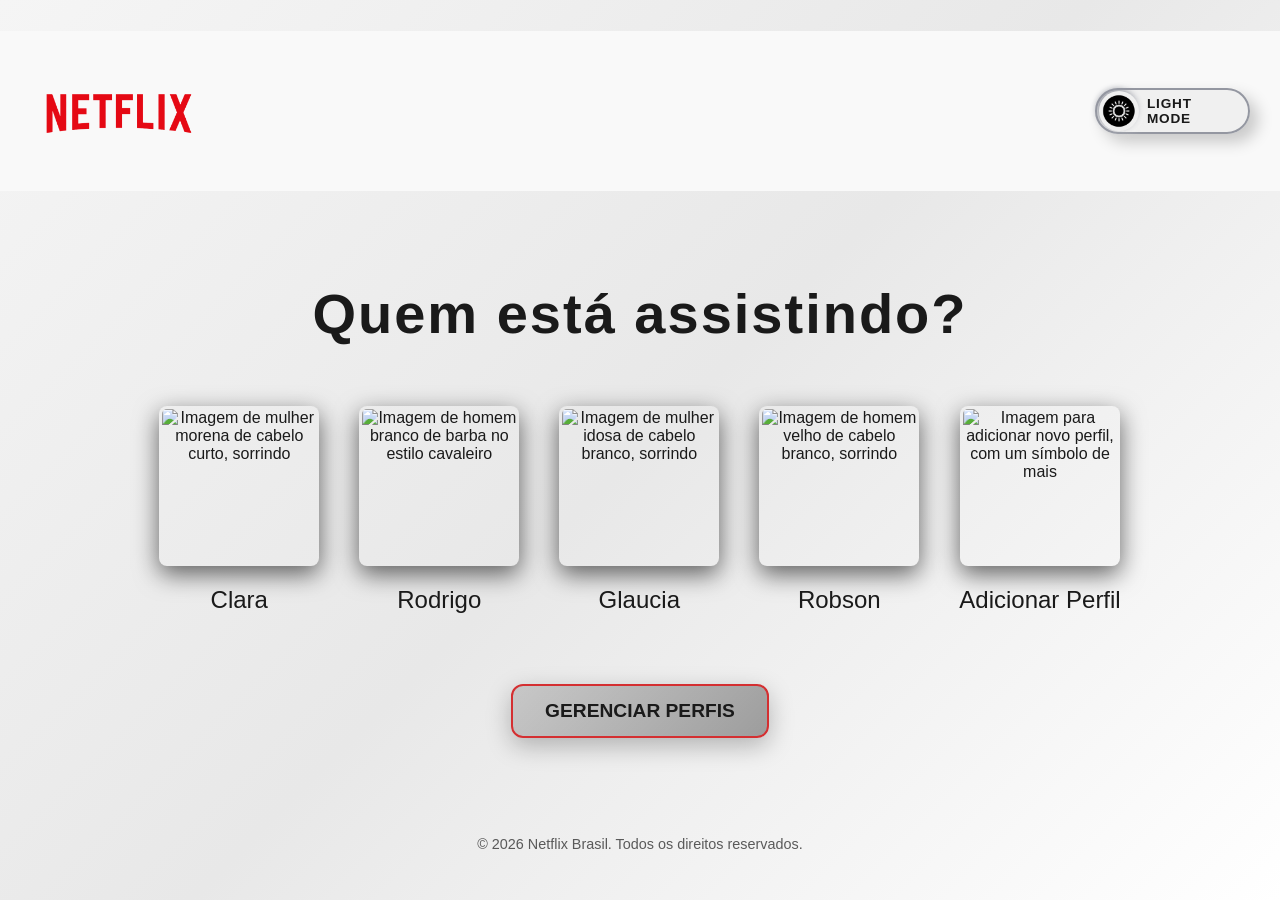
==== Projeto Netflix/index.html @ d23f868b "Add files via upload" ====
<!DOCTYPE html>
<html lang="pt-br">
<head>
    <meta charset="UTF-8">
    <meta name="viewport" content="width=device-width, initial-scale=1.0">
    <title>Netflix</title>
    <link rel="stylesheet" href="style.css"> 
</head>
<body>
    <div class="page-content"> 
            <div class="topbar-row">
                <img src="assets/netflix-logo.png" alt="Netflix" class="logo">
                <label class="theme-switch" for="theme-toggle">
                    <input type="checkbox" id="theme-toggle" aria-label="Alternar modo claro/escuro">
                    <span class="slider"></span>
                    <span class="mode-text">Light mode</span>
                </label>
            </div>
        </header>

        <main>
            <h1>Quem está assistindo?</h1>
            <section class="profiles" aria-label="Perfis de usuário">
                <ul>
                    <li>
                        <ul>
                            <li class="profile">
                                <a href="Catálogo/netflix-plataform-main/catalogo/catalogo.html">
                                    <figure>
                                        <img src="/assets/Perfil-1.jpg" alt="Imagem de mulher morena de cabelo curto, sorrindo">
                                        <figcaption>Clara</figcaption>
                                    </figure>
                                </a>
                            </li>
                            <li class="profile">
                                <a href="Catálogo/netflix-plataform-main/catalogo/catalogo.html">
                                    <figure>
                                        <img src="/assets/Perfil-2.jpg" alt="Imagem de homem branco de barba no estilo cavaleiro">
                                        <figcaption>Rodrigo</figcaption>
                                    </figure>
                                </a>
                            </li>
                            <li class="profile">
                                <a href="Catálogo/netflix-plataform-main/catalogo/catalogo.html">
                                    <figure>
                                        <img src="/assets/Perfil-3.jpg" alt="Imagem de mulher idosa de cabelo branco, sorrindo">
                                        <figcaption>Glaucia</figcaption>
                                    </figure>
                                </a>
                            </li>
                            <li class="profile">
                                <a href="Catálogo/netflix-plataform-main/catalogo/catalogo.html">
                                    <figure>
                                        <img src="/assets/Perfil-4.jpg" alt="Imagem de homem velho de cabelo branco, sorrindo">
                                        <figcaption>Robson</figcaption>
                                    </figure>
                                </a>
                            </li>
                            <li class="profile">
                                <figure>
                                    <img src="/assets/Perfil-5.jpg" alt="Imagem para adicionar novo perfil, com um símbolo de mais">
                                    <figcaption>Adicionar Perfil</figcaption>
                                </figure>
                            </li>
                        </ul>
                    </li>
                </ul>
            </section>

            <section class="manage-profiles-action" aria-label="Gerenciar Perfis">
                <button id="manage-profiles" class="profile-action-btn" aria-label="Gerenciar Perfis">
                    Gerenciar Perfis
                </button>
            </section>
        </main>

        <footer>
            <p>© 2026 Netflix Brasil. Todos os direitos reservados.</p>
        </footer>
    </div>

    <script src="index.js"></script>
</body>
</html>
---- Projeto Netflix/style.css ----
/* Reset global para remover margens e paddings padrão dos elementos */
* {
    /* Remove todas as margens externas dos elementos */
    margin: 0;
    /* Remove todos os espaçamentos internos dos elementos */
    padding: 0;
    /* Inclui padding e border no cálculo da largura/altura total */
    box-sizing: border-box;
}

/* Variáveis de tema para Dark Mode (padrão) */
:root,
html[data-theme="dark"] {
    --bg-primary: linear-gradient(135deg, #0f0f0f 0%, #222222 50%, #000000 100%);
    --bg-secondary: rgba(15, 15, 15, 0.95);
    --bg-tertiary: rgba(13, 13, 13, 0.85);
    --bg-featured: linear-gradient(135deg, rgba(15, 21, 31, 0.75) 0%, rgba(30, 30, 30, 0.75) 100%);
    --text-primary: #ffffff; 
    --text-secondary: rgba(255, 255, 255, 0.85); 
    --text-tertiary: rgba(255, 255, 255, 0.82);
    --text-footer: rgba(255, 255, 255, 0.7);
    --accent-color: #e5090a; 
    --border-color: rgba(255, 255, 255, 0.05); 
    --border-featured: rgba(122, 0, 0, 0.377); 
    --border-topbar: rgba(255, 255, 255, 0.08);
    --switch-border: #ffffff;
}

/* Variáveis de tema para Light Mode */
html[data-theme="light"] {
    --bg-primary: linear-gradient(135deg, #f5f5f5 0%, #e8e8e8 50%, #ffffff 100%);
    --bg-secondary: rgba(240, 240, 240, 0.95);
    --bg-tertiary: rgba(250, 250, 250, 0.95);
    --bg-featured: linear-gradient(135deg, rgba(240, 245, 250, 0.95) 0%, rgba(225, 225, 225, 0.95) 100%);
    --text-primary: #1a1a1a;
    --text-secondary: rgba(26, 26, 26, 0.85);
    --text-tertiary: rgba(26, 26, 26, 0.82);
    --text-footer: rgba(26, 26, 26, 0.7);
    --accent-color: #d42f31; 
    --border-color: rgba(0, 0, 0, 0.1);
    --border-featured: rgba(200, 0, 0, 0.2);
    --border-topbar: rgba(0, 0, 0, 0.08);
    --switch-border: #9497a1;
}

/* Estilos para o corpo da página */
body {
    /* Fundo gradiente com variáveis de tema */
    background: var(--bg-primary);
    /* Família de fontes moderna e legível */
    font-family: 'Segoe UI', Tahoma, Geneva, Verdana, sans-serif;
    /* Cor do texto com variável de tema */
    color: var(--text-primary);
    /* Altura mínima de 100% da viewport para ocupar toda a tela */
    min-height: 100vh;
    /* Centraliza o conteúdo vertical e horizontalmente */
    display: flex; 
    align-items: center;
    justify-content: center;
    /* Transição suave entre temas */
    transition: background 0.3s ease, color 0.3s ease;
}

/* Estilos para o elemento main */
main {
    /* aumentar a margem superior para dar mais espaço em telas pequenas */
    margin-top: 50px;
    /* Largura total do container */
    width: 100%;
    /* Largura máxima para limitar em telas grandes */
    max-width: 1200px;
    /* Espaçamento interno: 40px vertical, 20px horizontal */
    padding: 40px 20px;
    /* Alinha o texto ao centro */
    text-align: center;
}

.main-container {
    display: flex;
    flex-direction: column; /* Coloca o H1 em cima e os Perfis embaixo */
    justify-content: center; /* Centraliza verticalmente */
    align-items: center;     /* Centraliza horizontalmente */
    min-height: 100vh;       /* Faz o container ter no mínimo a altura total da tela */
    width: 100%;
    background: var(--bg-primary); /* Usa o fundo que você já definiu */
}

/* Estilos para o título h1 */
h1 {
    /* Tamanho da fonte grande para destaque */
    font-size: 3.5rem;
    /* Margem inferior para espaçamento */
    margin-bottom: 60px;
    /* Peso da fonte em negrito */
    font-weight: 700;
    /* Espaçamento entre letras para elegância */
    letter-spacing: 2px;
    /* Sombra de texto com cor vermelha sutil */
    text-shadow: 0 3px 20px rgba(var(--accent-color), 0.3);
    text-align: center;
}

/* Estilos para a seção de perfis */
.profiles {
    /* Layout flexível para alinhar os perfis */
    display: flex;
    /* Centraliza os perfis horizontalmente */
    justify-content: center;
    /* Espaçamento entre os perfis */
    gap: 40px;
    /* Permite quebra de linha em telas menores */
    flex-wrap: wrap; 
}

/* Remove marcadores e espaçamentos padrão de listas em perfis */
.profiles ul,
.profiles li {
    list-style: none;
    margin: 0;
    padding: 0;
    display: flex;
    flex-wrap: wrap;
    justify-content: center;
    gap : 40px;
}

/* Estilos para cada perfil */
.profile {
    /* Cursor de ponteiro para indicar interatividade */
    cursor: pointer;
    /* Transição suave para transform e filter */
    transition: transform 0.3s ease, filter 0.3s ease;
}

.profile a {
    text-decoration: none;
    color: inherit; 
    display: block;
}

/* Estilos para o perfil quando o mouse passa sobre ele */
.profile:hover {
    /* Aumenta o tamanho do perfil em 10% */
    transform: scale(1.1);
    /* Aumenta o brilho da imagem */
    filter: brightness(1.2);
}

/* Estilos para o elemento figure */
figure {
    /* Posicionamento relativo para elementos filhos */
    position: relative;
    /* Layout flexível em coluna */
    display: flex;
    flex-direction: column;
    /* Alinha itens ao centro */
    align-items: center;
    /* Espaçamento entre imagem e legenda */
    gap: 20px;
}

/* Estilos para as imagens dentro dos perfis */
.profile img {
    /* Largura e altura responsiva usando clamp */
    width: clamp(100px, 14vw, 160px);
    height: clamp(100px, 14vw, 160px);
    /* Bordas arredondadas */
    border-radius: 8px;
    /* Ajusta a imagem para cobrir o espaço sem distorcer */
    object-fit: cover;
    /* Borda transparente inicialmente */
    border: 3px solid transparent;
    /* Transição suave para a cor da borda */
    transition: border-color 0.3s ease, width 0.3s ease, height 0.3s ease;
    /* Sombra para dar profundidade */
    box-shadow: 0 8px 24px rgba(0, 0, 0, 0.6);
}

.profiles {
    gap: clamp(18px, 4vw, 40px);
}

/* Estilos para a imagem quando o mouse passa sobre o perfil */
.profile:hover img {
    /* Muda a cor da borda usando variável de tema */
    border-color: #ffffff;
}

/* Estilos para a legenda da imagem */
figcaption {
    /* Tamanho da fonte da legenda */
    font-size: 1.5rem;
    /* Peso da fonte médio */
    font-weight: 500;
    /* Cor da legenda com variável de tema */
    color: var(--text-primary);
    /* Transição suave para a cor */
    transition: color 0.3s ease;
}

/* Estilos para a legenda quando o mouse passa sobre o perfil */
.profile:hover figcaption {
    /* Mantém a cor do tema na legenda */
    color: var(--text-primary);
}

/* Media query para telas menores que 768px */
@media (max-width: 768px) {
   
    /* Ajusta o tamanho do título para telas menores */
    h1 {
        font-size: 2.5rem;
        margin-bottom: 40px;
    }

    /* Reduz o espaçamento entre perfis */
    .profiles {
        gap: 30px;
    }

    /* Reduz o tamanho das imagens */
    .profile img {
        width: 150px;
        height: 150px;
    }

    /* Reduz o tamanho da fonte da legenda */
    figcaption {
        font-size: 1.2rem;
    }
}

/* Media query para telas menores que 480px */
@media (max-width: 480px) {

    /* Ajusta ainda mais o tamanho do título */
    h1 {
        font-size: 1.8rem;
        margin-bottom: 30px;
    }

    /* Reduz mais o espaçamento entre perfis */
    .profiles {
        gap: 20px;
    }

    /* Reduz ainda mais o tamanho das imagens */
    .profile img {
        width: 120px;
        height: 120px;
    }

    /* Reduz ainda mais o tamanho da fonte da legenda */
    figcaption {
        font-size: 1rem;
    }
}

.page-content {
    margin-left: 0; 
    width: 100%; 
    padding: 0 0px; 
    display: flex; 
    flex-direction: column; 
    align-items: center;
}

main {
    width: 100%;
    max-width: 1200px;
    display: flex;
    flex-direction: column;
    align-items: center;
}

.topbar { 
    display: flex;
    flex-direction: column;
    align-items: flex-start;
    gap: 10px;
    padding: 25px 30px;
    background: var(--bg-tertiary);
    border-bottom: 1px solid var(--border-topbar);
    position: sticky;
    top: 0;
    z-index: 20;
    transition: background 0.3s ease, border-color 0.3s ease;
}

.topbar-row {
    display: flex; 
    justify-content: space-between; 
    align-items: center; 
    padding: 30px 30px;
    width: 100%; 
    background: var(--bg-tertiary); 
}

.logo {
    height: 100px; /* Tamanho da logo tipo Netflix */
    width: auto; 
}   

/* --- ESTILO DO BOTÃO NEUMÓRFICO --- */
.theme-switch {
    position: relative; 
    width: 155px;   
    height: 46px; 
    cursor: pointer;
    display: flex;
    align-items: center;
    justify-content: center;
    padding: 0 10px; 
    border-radius: 30px; 
    border: 2px solid var(--switch-border);
    background: var(--bg-secondary);
    box-shadow: 8px 8px 16px rgba(0,0,0,0.2),
                -8px -8px 16px rgba(255,255,255,0.08);
    transition: box-shadow 0.3s ease, transform 0.3s ease; 
}

.theme-switch:hover {
    box-shadow: 10px 10px 18px rgba(0,0,0,0.24),
                -10px -10px 18px rgba(255,255,255,0.1);
    border: 2px solid var(--switch-border);
}

.theme-switch input {
    opacity: 0;
    width: 0;
    height: 0;
    position: absolute;
}

.slider {
    position: absolute;
    top: 1px; 
    left: 2px;
    height: 40px; 
    width: 40px; 
    border-radius: 50%; 
    background: var(--bg-primary);
    background-image: url('assets/sol-logo.png'); 
    background-size: 100%; 
    background-repeat: no-repeat;
    background-position: center;
    transition: transform 0.4s ease, background-color 0.4s ease, background-image 0.4s ease;
    box-shadow: 4px 4px 8px rgba(248, 247, 247, 0.15),
                -2px -2px 6px #9497a1;
    z-index: 2;
}

input:checked + .slider {
    transform: translateX(109px); 
    background-image: url('assets/lua-logo2.png');
    background-color: #000000;
}

.mode-text {
    z-index: 1;
    font-size: 0.85rem;
    font-weight: 600;
    color: var(--text-primary);
    text-transform: uppercase;
    letter-spacing: 0.8px; 
    margin-left: 40px;
    transition: margin-left 0.4s ease; 
}

input:checked ~ .mode-text {
    margin-left: -40px;
}

.logo {
    height: 100px; /* Tamanho da logo tipo Netflix */
    width: auto;
}

/* Estilos para o botão de toggle de tema */
.theme-toggle {
    background: none;
    border: 2px solid var(--accent-color);
    color: var(--accent-color);
    font-size: 1.5rem;
    cursor: pointer;
    padding: 8px 12px;
    border-radius: 6px;
    transition: all 0.3s ease;
    display: flex;
    align-items: center;
    justify-content: center;
}

.theme-toggle:hover {
    background: var(--accent-color);
    color: var(--bg-tertiary);
    transform: scale(1.1);
}

/* Comportamento específico do ícone no hover baseado no tema */
html[data-theme="dark"] .theme-toggle:hover .icon svg {
    color: #000000; /* Preto no dark mode */
}

html[data-theme="light"] .theme-toggle:hover .icon svg {
    color: #ffffff; /* Branco no light mode */
}

.manage-profiles-action {
    margin-top: 70px;
    width: 100%; 
    display: flex; 
    justify-content: center; 
}

.profile-action-btn {
    background: linear-gradient(135deg, rgba(0, 0, 0, 0.15), rgba(0, 0, 0, 0.35));
    color: var(--text-primary);
    border: 2px solid var(--accent-color);  
    border-radius: 12px;
    padding: 14px 32px;
    font-size: 1.2rem;
    font-weight: 700;
    cursor: pointer;
    transition: transform 0.2s ease, box-shadow 0.2s ease, background 0.3s ease;
    box-shadow: 0 8px 25px rgba(0, 0, 0, 0.25);
    text-transform: uppercase;
}

.profile-action-btn:hover {
    background: linear-gradient(135deg, #1d1d1d 0%, #383838 50%, #757575 100%);
    transform: translateY(-2px);
    box-shadow: 0 12px 30px rgba(0, 0, 0, 0.4);
}

footer {
    margin-top: 40px;
    padding: 18px 30px;
    text-align: center;
    color: var(--text-footer);
    font-size: 0.9rem;
    transition: color 0.3s ease;
}

@media (max-width: 1024px) {
    .page-content {
        margin-left: 0;
        width: 100%;
    }

    .topbar {
        padding: 18px 20px;
    }

    .profile img {
        width: 180px;
        height: 180px;
    }

    .featured h2 {
        font-size: 1.7rem;
    }
}

@media (min-width: 900px) {
    .profiles > ul > li > ul {
        display: flex;
        flex-direction: row;
        justify-content: center;
        align-items: flex-start;
        gap: 40px;
        flex-wrap: nowrap;
    }

    .profiles > ul > li {
        width: 100%;
    }

    .profile {
        max-width: 220px;
    }
}

@media (max-width: 768px) {
    .page-content {
        margin-left: 0;
        width: 100%;
    }

    .topbar {
        flex-direction: column;
        align-items: flex-start;
        gap: 10px;
        padding: 15px 20px;
    }

    .topbar-row {
        width: 100%;
        justify-content: space-between;
        align-items: center;
    }

    .logo {
        height: 60px;
    }

    .theme-switch {
        width: 120px;
        height: 40px;
        border: 2px solid var(--switch-border);
    }

    .theme-switch .slider {
        height: 32px;
        width: 32px;
    }

    input:checked + .slider {
        transform: translateX(80px);
    }

    .mode-text {
        font-size: 0.75rem;
        margin-left: 30px;
    }

    input:checked ~ .mode-text {
        margin-left: -30px;
    }
}

@media (max-width: 480px) {

    .page-content {
        margin-left: 0;
        width: 100%;
        padding: 0 16px;
    }

    .topbar {
        flex-direction: column;
        align-items: flex-end;
        gap: 10px;
        padding: 14px 14px;
        width: 100%;
    }

    .topbar-row {
        width: 100%;
        justify-content: space-between;
        align-items: center;
    }

    .logo {
        height: 50px;
    }

    .theme-switch {
        width: 100px;
        height: 36px;
    }

    .theme-switch .slider {
        height: 28px;
        width: 28px;
    }

    input:checked + .slider {
        transform: translateX(64px);
    }

    .mode-text {
        font-size: 0.7rem;
        margin-left: 25px;
    }

    input:checked ~ .mode-text {
        margin-left: -25px;
    }

    h1 {
        font-size: 1.8rem;
        margin-bottom: 30px;
    }

    .profiles {
        gap: 18px;
    }

    .profile img {
        width: 110px;
        height: 110px;
    }

    figcaption {
        font-size: 0.95rem;
    }

    .featured {
        margin-top: 24px;
        padding: 18px;
    }

    .featured h2 {
        font-size: 1.4rem;
    }

    .featured p {
        font-size: 0.95rem;
    }
}

@media (max-width: 320px) {
    .topbar-row {
        width: 100%;
        justify-content: space-between;
        align-items: center;
    }

    .logo {
        height: 40px;
    }

    .theme-switch {
        width: 90px;
        height: 32px;
    }

    .theme-switch .slider {
        height: 24px;
        width: 24px;
    }

    input:checked + .slider {
        transform: translateX(58px);
    }

    .mode-text {
        font-size: 0.65rem;
        margin-left: 20px;
    }

    input:checked ~ .mode-text {
        margin-left: -20px;
    }

    h1 {
        font-size: 1.4rem;
        margin-bottom: 20px;
    }

    .profile img {
        width: 95px;
        height: 95px;
    }

    .figcaption {
        font-size: 0.85rem;
    }

    .featured {
        padding: 14px;
    }

    .featured h2 {
        font-size: 1.2rem;
    }

    .featured p {
        font-size: 0.9rem;
    }

    .theme-toggle {
        font-size: 1rem;
        padding: 5px 8px;
    }

    .theme-toggle .icon svg {
        width: 18px;
        height: 18px;
    }
}
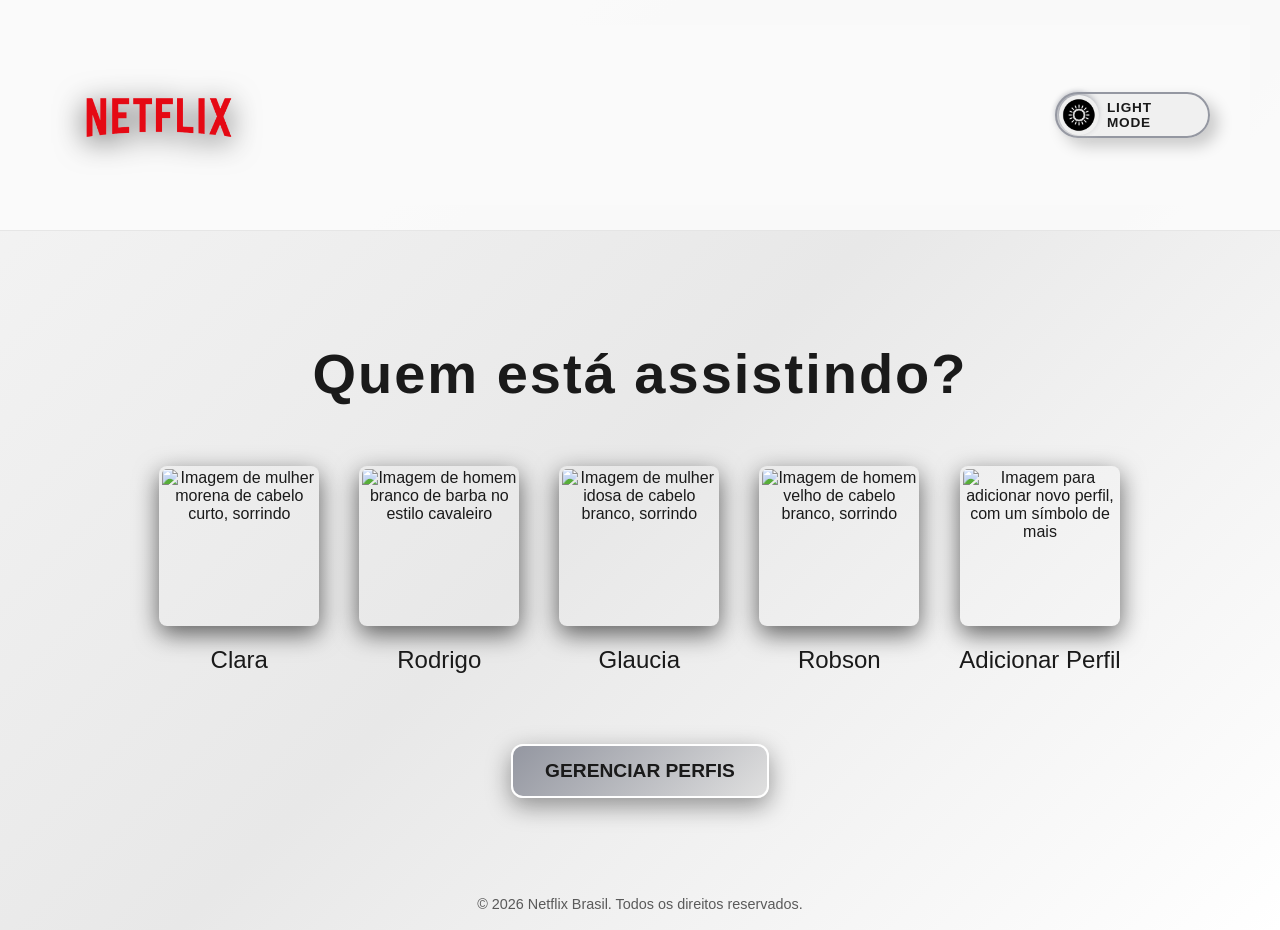
==== commit e9c687e6: "Add files via upload" ====
--- a/Projeto Netflix/index.html
+++ b/Projeto Netflix/index.html
@@ -8,6 +8,7 @@
 </head>
 <body>
     <div class="page-content"> 
+        <header class="topbar">
             <div class="topbar-row">
                 <img src="assets/netflix-logo.png" alt="Netflix" class="logo">
                 <label class="theme-switch" for="theme-toggle">
--- a/Projeto Netflix/style.css
+++ b/Projeto Netflix/style.css
@@ -26,9 +26,15 @@
     --switch-border: #ffffff;
 }
 
+/* Seleciona o elemento que contém o tema dark */
+html[data-theme="dark"] .logo {
+    /* Exemplo: sombra clara para destacar no fundo escuro */
+    filter: drop-shadow(0px 3px 20px rgba(44, 44, 44, 0.4));
+}
+
 /* Variáveis de tema para Light Mode */
 html[data-theme="light"] {
-    --bg-primary: linear-gradient(135deg, #f5f5f5 0%, #e8e8e8 50%, #ffffff 100%);
+    --bg-primary: linear-gradient(135deg, #f5f5f5 0%, #e8e8e8 50%, #ffffff 100%); 
     --bg-secondary: rgba(240, 240, 240, 0.95);
     --bg-tertiary: rgba(250, 250, 250, 0.95);
     --bg-featured: linear-gradient(135deg, rgba(240, 245, 250, 0.95) 0%, rgba(225, 225, 225, 0.95) 100%);
@@ -41,10 +47,39 @@
     --border-featured: rgba(200, 0, 0, 0.2);
     --border-topbar: rgba(0, 0, 0, 0.08);
     --switch-border: #9497a1;
+    /* Cores específicas para o Neumorfismo no Light Mode */
+    --nm-shadow-dark: #d1d1d6;
+    --nm-shadow-light: #ffffff;
+    
+    /* Borda de destaque no hover */
+    --profile-hover-border: #141414;
+}
+
+/* Seleciona o elemento que contém o tema light */
+html[data-theme="light"] .logo {
+    /* Exemplo: sombra escura suave para profundidade no fundo claro */
+    filter: drop-shadow(0px 6px 15px rgba(0, 0, 0, 0.719));
+}
+
+/* Estilos para quando o mouse passa sobre o perfil no Light Mode */
+html[data-theme="light"] .profile:hover img {
+    /* Uma borda escura para contrastar com o fundo claro */
+    border-color: #9497a1; 
+    /* Opcional: Adicionar uma leve sombra para dar profundidade no modo claro */
+    box-shadow: 0 4px 10px rgba(0, 0, 0, 0.1);
+}
+
+/* Ajuste opcional para o texto do perfil no modo light */
+html[data-theme="light"] .profile:hover .profile-name {
+    color: #000000;
+    font-weight: bold; 
 }
 
 /* Estilos para o corpo da página */
 body {
+    margin: 0; /* Remove todas as margens externas do body */
+    padding: 0; /* Remove todos os espaçamentos internos do body */
+    overflow-x: hidden; /* Evita rolagem horizontal indesejada */
     /* Fundo gradiente com variáveis de tema */
     background: var(--bg-primary);
     /* Família de fontes moderna e legível */
@@ -64,7 +99,7 @@
 /* Estilos para o elemento main */
 main {
     /* aumentar a margem superior para dar mais espaço em telas pequenas */
-    margin-top: 50px;
+    margin-top: 40px;
     /* Largura total do container */
     width: 100%;
     /* Largura máxima para limitar em telas grandes */
@@ -73,14 +108,17 @@
     padding: 40px 20px;
     /* Alinha o texto ao centro */
     text-align: center;
+    display: flex; /* Layout flexível para organizar o conteúdo dentro do main */
+    flex-direction: column; /* Organiza os elementos em coluna */
+    align-items: center; /* Centraliza os elementos horizontalmente */
 }
 
 .main-container {
     display: flex;
     flex-direction: column; /* Coloca o H1 em cima e os Perfis embaixo */
     justify-content: center; /* Centraliza verticalmente */
-    align-items: center;     /* Centraliza horizontalmente */
-    min-height: 100vh;       /* Faz o container ter no mínimo a altura total da tela */
+    align-items: center; /* Centraliza horizontalmente */
+    min-height: 100vh; /* Faz o container ter no mínimo a altura total da tela */
     width: 100%;
     background: var(--bg-primary); /* Usa o fundo que você já definiu */
 }
@@ -89,6 +127,7 @@
 h1 {
     /* Tamanho da fonte grande para destaque */
     font-size: 3.5rem;
+    margin-top: 30px; /* Margem superior negativa para ajustar o espaçamento em telas menores */
     /* Margem inferior para espaçamento */
     margin-bottom: 60px;
     /* Peso da fonte em negrito */
@@ -96,8 +135,9 @@
     /* Espaçamento entre letras para elegância */
     letter-spacing: 2px;
     /* Sombra de texto com cor vermelha sutil */
-    text-shadow: 0 3px 20px rgba(var(--accent-color), 0.3);
-    text-align: center;
+    text-shadow: 10px 3px 20px rgba(var(--accent-color), 0.3);
+    text-align: center; /* Centraliza o texto do título */
+     /* Transição suave para mudanças de estilo ao alternar temas */
 }
 
 /* Estilos para a seção de perfis */
@@ -110,6 +150,8 @@
     gap: 40px;
     /* Permite quebra de linha em telas menores */
     flex-wrap: wrap; 
+    transition: transform 0.3s ease;
+    cursor: pointer;
 }
 
 /* Remove marcadores e espaçamentos padrão de listas em perfis */
@@ -257,48 +299,53 @@
 }
 
 .page-content {
-    margin-left: 0; 
-    width: 100%; 
-    padding: 0 0px; 
-    display: flex; 
-    flex-direction: column; 
-    align-items: center;
+    margin-left: 0; /* Remove a margem lateral para telas menores */
+    width: 100%; /* Garante que o conteúdo ocupe toda a largura disponível */
+    padding: 0 0px; /* Mantém o padding horizontal para evitar que o conteúdo encoste nas bordas da tela */
+    display: flex; /* Layout flexível para organizar o conteúdo */
+    flex-direction: column; /* Organiza os elementos em coluna */
+    align-items: center; /* Centraliza os elementos horizontalmente */
 }
 
 main {
-    width: 100%;
-    max-width: 1200px;
-    display: flex;
-    flex-direction: column;
-    align-items: center;
-}
-
-.topbar { 
-    display: flex;
-    flex-direction: column;
-    align-items: flex-start;
-    gap: 10px;
-    padding: 25px 30px;
-    background: var(--bg-tertiary);
-    border-bottom: 1px solid var(--border-topbar);
-    position: sticky;
-    top: 0;
-    z-index: 20;
-    transition: background 0.3s ease, border-color 0.3s ease;
-}
-
-.topbar-row {
-    display: flex; 
-    justify-content: space-between; 
-    align-items: center; 
-    padding: 30px 30px;
-    width: 100%; 
-    background: var(--bg-tertiary); 
+    width: 100%; /* Garante que o main ocupe toda a largura disponível */
+    max-width: 1200px; /* Limita a largura máxima para evitar que o conteúdo fique muito esticado em telas grandes */
+    display: flex; /* Layout flexível para organizar o conteúdo dentro do main */
+    flex-direction: column; /* Organiza os elementos em coluna */
+    align-items: center; /* Centraliza os elementos horizontalmente */
+}
+
+.topbar { /* Estilos para a barra superior */
+    width: 100vw; /* Ocupa 100% da largura da janela de visualização */
+    box-sizing: border-box; /* Garante que o padding não aumente a largura além dos 100% */
+    position: fixed; /* Mude para fixed se quiser que ela flutue sobre tudo, ou mantenha sticky */
+    top: 0; /* Posiciona a barra superior no topo da página */
+    left: 0; /* Garante que a barra superior comece do lado esquerdo da página */
+    z-index: 100; /* Garante que a barra superior fique acima de outros elementos */
+    display: flex; /* Layout flexível para organizar os elementos da barra superior */
+    flex-direction: column; /* Organiza os elementos em coluna para telas menores */
+    align-items: flex-start; /* Alinha os elementos à esquerda para telas menores */
+    gap: 10px; /* Espaçamento entre os elementos da barra superior para telas menores */
+    padding: 25px 30px; /* Espaçamento interno para a barra superior, ajustado para telas menores */
+    background: var(--bg-tertiary); /* Fundo da barra superior usando a variável de tema */
+    border-bottom: 1px solid var(--border-topbar); /* Borda inferior usando a variável de tema para criar um leve destaque */
+    position: sticky; /* Faz a barra superior ficar fixa no topo da página ao rolar */
+    top: 0; /* Posiciona a barra superior no topo da página */
+    z-index: 20; /* Garante que a barra superior fique acima de outros elementos */
+}
+
+.topbar-row { /* Estilos para a linha dentro da barra superior */
+    display: flex; /* Layout flexível para organizar os elementos da barra superior */
+    justify-content: space-between; /* Distribui os elementos com espaço entre eles */
+    align-items: center; /* Alinha os elementos verticalmente ao centro */
+    padding: 40px 40px; /* Espaçamento interno para a barra superior */
+    width: 100%; /* Garante que a barra superior ocupe toda a largura disponível */
+    background: var(--bg-tertiary); /* Fundo da barra superior usando a variável de tema */
 }
 
 .logo {
     height: 100px; /* Tamanho da logo tipo Netflix */
-    width: auto; 
+    width: auto; /* Mantém a proporção da imagem */
 }   
 
 /* --- ESTILO DO BOTÃO NEUMÓRFICO --- */
@@ -316,7 +363,7 @@
     background: var(--bg-secondary);
     box-shadow: 8px 8px 16px rgba(0,0,0,0.2),
                 -8px -8px 16px rgba(255,255,255,0.08);
-    transition: box-shadow 0.3s ease, transform 0.3s ease; 
+    transition: box-shadow 0.3s ease, transform 0.3s ease;
 }
 
 .theme-switch:hover {
@@ -325,7 +372,7 @@
     border: 2px solid var(--switch-border);
 }
 
-.theme-switch input {
+.theme-switch input { 
     opacity: 0;
     width: 0;
     height: 0;
@@ -333,38 +380,38 @@
 }
 
 .slider {
-    position: absolute;
-    top: 1px; 
-    left: 2px;
-    height: 40px; 
-    width: 40px; 
-    border-radius: 50%; 
-    background: var(--bg-primary);
-    background-image: url('assets/sol-logo.png'); 
-    background-size: 100%; 
-    background-repeat: no-repeat;
-    background-position: center;
-    transition: transform 0.4s ease, background-color 0.4s ease, background-image 0.4s ease;
+    position: absolute; /* Posiciona o slider dentro do switch */
+    top: 1px; /* Posiciona o slider 1px abaixo do topo do switch para centralizá-lo verticalmente */
+    left: 2px; /* Posiciona o slider 2px à direita do lado esquerdo do switch para criar um pequeno espaço */
+    height: 40px; /* Define a altura do slider para ser um pouco menor que a altura do switch, criando um efeito de encaixe */
+    width: 40px; /* Define a largura do slider para ser um círculo perfeito */
+    border-radius: 50%; /* Torna o slider um círculo */
+    background: var(--bg-primary); /* Fundo do slider usando a variável de tema para garantir contraste adequado */
+    background-image: url('assets/sol-logo.png'); /* Imagem do sol para o modo claro */
+    background-size: 100%; /* Ajusta o tamanho da imagem para cobrir todo o slider */
+    background-repeat: no-repeat; /* Evita que a imagem se repita */
+    background-position: center; /* Centraliza a imagem dentro do slider */
+    transition: transform 0.4s ease, background-color 0.4s ease, background-image 0.4s ease; /* Transições suaves para o movimento do slider e mudanças de estilo */
     box-shadow: 4px 4px 8px rgba(248, 247, 247, 0.15),
-                -2px -2px 6px #9497a1;
-    z-index: 2;
+                -2px -2px 6px #9497a1; /* Sombra para dar profundidade ao slider, usando uma sombra clara e uma sombra escura para criar um efeito de relevo */
+    z-index: 2; /* Garante que o slider fique acima do texto do modo */
 }
 
 input:checked + .slider {
-    transform: translateX(109px); 
+    transform: translateX(109px); /* Ajusta a distância de movimento do slider para telas menores */
     background-image: url('assets/lua-logo2.png');
     background-color: #000000;
 }
 
 .mode-text {
-    z-index: 1;
-    font-size: 0.85rem;
-    font-weight: 600;
-    color: var(--text-primary);
-    text-transform: uppercase;
-    letter-spacing: 0.8px; 
-    margin-left: 40px;
-    transition: margin-left 0.4s ease; 
+    z-index: 1; /* Garante que o texto fique atrás do slider */
+    font-size: 0.85rem; /* Tamanho da fonte para o texto do modo */
+    font-weight: 600; /* Peso da fonte para destaque */
+    color: var(--text-primary); /* Cor do texto usando a variável de tema para garantir contraste adequado */
+    text-transform: uppercase;  /* Transforma o texto em maiúsculas para um visual mais impactante */
+    letter-spacing: 0.8px; /* Espaçamento entre letras para melhor legibilidade */
+    margin-left: 40px; /* Margem para posicionar o texto do modo à direita do slider */
+    transition: margin-left 0.4s ease; /* Transição suave para o movimento do texto quando o slider é toggled */
 }
 
 input:checked ~ .mode-text {
@@ -407,30 +454,52 @@
 }
 
 .manage-profiles-action {
-    margin-top: 70px;
-    width: 100%; 
-    display: flex; 
-    justify-content: center; 
-}
-
-.profile-action-btn {
-    background: linear-gradient(135deg, rgba(0, 0, 0, 0.15), rgba(0, 0, 0, 0.35));
-    color: var(--text-primary);
-    border: 2px solid var(--accent-color);  
-    border-radius: 12px;
-    padding: 14px 32px;
-    font-size: 1.2rem;
-    font-weight: 700;
-    cursor: pointer;
-    transition: transform 0.2s ease, box-shadow 0.2s ease, background 0.3s ease;
-    box-shadow: 0 8px 25px rgba(0, 0, 0, 0.25);
-    text-transform: uppercase;
-}
-
-.profile-action-btn:hover {
-    background: linear-gradient(135deg, #1d1d1d 0%, #383838 50%, #757575 100%);
-    transform: translateY(-2px);
-    box-shadow: 0 12px 30px rgba(0, 0, 0, 0.4);
+    margin-top: 70px; /* Aumenta a margem superior para dar mais espaço entre os perfis e o botão */
+    width: 100%; /* Garante que o botão ocupe toda a largura disponível */
+    display: flex; /* Layout flexível para organizar o botão */
+    justify-content: center; /* Centraliza o botão horizontalmente */
+}
+
+html[data-theme="dark"] .profile-action-btn {
+    background: linear-gradient(135deg, rgba(0, 0, 0, 0.15), rgba(0, 0, 0, 0.35)); /* Fundo escuro com transparência para o efeito de vidro fosco */
+    color: var(--text-primary); /* Cor do texto usando a variável de tema para garantir contraste adequado */
+    border: 2px solid var(--accent-color);  /* Borda vermelha para destacar o botão */
+    border-radius: 12px; /* Bordas arredondadas para um visual mais moderno */
+    padding: 14px 32px; /* Espaçamento interno para um botão mais clicável */
+    font-size: 1.2rem; /* Tamanho da fonte para destaque */
+    font-weight: 700; /* Peso da fonte em negrito para chamar atenção */
+    cursor: pointer; /* Cursor de ponteiro para indicar que é clicável */
+    transition: transform 0.2s ease, box-shadow 0.2s ease, background 0.3s ease; /* Transições suaves para transformações e mudanças de estilo */
+    box-shadow: 0 8px 25px rgba(0, 0, 0, 0.50); /* Sombra para dar profundidade */
+    text-transform: uppercase; /* Texto em maiúsculas para um visual mais impactante */
+}
+
+html[data-theme="dark"] .profile-action-btn:hover {
+    background: linear-gradient(135deg, #1d1d1d 0%, #383838 50%, #757575 100%); /* Fundo mais escuro e texturizado para o hover */
+    transform: translateY(-2px); /* Leve elevação para dar feedback visual de hover */
+    box-shadow: 0 12px 30px rgba(0, 0, 0, 0.4); /* Sombra mais intensa para simular que o botão "subiu" */
+}
+
+html[data-theme="light"] .profile-action-btn {
+    background: linear-gradient(135deg, #9497a1, rgba(199, 199, 199, 0.418)); /* Fundo escuro com transparência para o efeito de vidro fosco, mesmo no light mode para manter a consistência visual */
+    color: var(--text-primary); /* Cor do texto usando a variável de tema para garantir contraste adequado */
+    border: 2px solid #ffffff; /* Borda branca para destacar o botão no light mode */  
+    border-radius: 12px; /* Bordas arredondadas para um visual mais moderno */
+    padding: 14px 32px; /* Espaçamento interno para um botão mais clicável */
+    font-size: 1.2rem; /* Tamanho da fonte para destaque */
+    font-weight: 700; /* Peso da fonte em negrito para chamar atenção */
+    cursor: pointer; /* Cursor de ponteiro para indicar que é clicável */
+    transition: transform 0.2s ease, box-shadow 0.2s ease, background 0.3s ease; /* Transições suaves para transformações e mudanças de estilo */
+    box-shadow: 0 8px 25px rgba(0, 0, 0, 0.40); /* Sombra para dar profundidade, mesmo no light mode para manter a consistência visual */
+    text-transform: uppercase; /* Texto em maiúsculas para um visual mais impactante */
+}
+
+html[data-theme="light"] .profile-action-btn:hover {
+    background: var(--bg-tertiary); /* Mantém o fundo claro para o hover, mas com um leve destaque para indicar interatividade */
+    transform: translateY(-2px); /* Leve elevação para dar feedback visual de hover */
+    border: 2px solid var(--accent-color); /* Borda vermelha para destacar o botão no hover, mesmo no light mode para manter a consistência visual */
+    box-shadow: 8px 8px 18px var(--nm-shadow-dark), 
+                -8px -8px 18px var(--nm-shadow-light); /* Sombra mais intensa para simular que o botão "subiu", usando as variáveis de sombra do neumorfismo para manter a consistência visual no light mode */
 }
 
 footer {
@@ -483,15 +552,16 @@
 
 @media (max-width: 768px) {
     .page-content {
-        margin-left: 0;
-        width: 100%;
+        margin-left: 0; /* Remove a margem lateral para telas menores */
+        width: 100%; /* Garante que o conteúdo ocupe toda a largura disponível */
+        padding: 0 0px; /* Mantém o padding horizontal para evitar que o conteúdo encoste nas bordas da tela */
     }
 
     .topbar {
         flex-direction: column;
         align-items: flex-start;
         gap: 10px;
-        padding: 15px 20px;
+        padding: 15px 20px; /* Ajusta o padding para telas menores */
     }
 
     .topbar-row {
@@ -501,26 +571,26 @@
     }
 
     .logo {
-        height: 60px;
+        height: 90px;
     }
 
     .theme-switch {
-        width: 120px;
-        height: 40px;
+        width: 80px;
+        height: 44px;
         border: 2px solid var(--switch-border);
     }
 
     .theme-switch .slider {
-        height: 32px;
-        width: 32px;
+        height: 39px;
+        width: 39px;
     }
 
     input:checked + .slider {
-        transform: translateX(80px);
+        transform: translateX(34px);
     }
 
     .mode-text {
-        font-size: 0.75rem;
+        font-size: 0rem;
         margin-left: 30px;
     }
 
@@ -534,44 +604,45 @@
     .page-content {
         margin-left: 0;
         width: 100%;
-        padding: 0 16px;
+        padding: 0 0px;
     }
 
     .topbar {
-        flex-direction: column;
-        align-items: flex-end;
-        gap: 10px;
-        padding: 14px 14px;
-        width: 100%;
+        flex-direction: column; /* Organiza os elementos em coluna para telas menores */
+        align-items: flex-end; /* Alinha os elementos à direita para telas menores, mantendo a logo à esquerda e o switch à direita */
+        gap: 10px; /* Espaçamento entre os elementos da barra superior para telas menores */
+        padding: 14px 14px; /* Ajusta o padding para telas menores */
+        width: 100%; /* Garante que a barra superior ocupe toda a largura disponível */
     }
 
     .topbar-row {
-        width: 100%;
-        justify-content: space-between;
-        align-items: center;
+        width: 100%; /* Garante que a barra superior ocupe toda a largura disponível */
+        justify-content: space-between; /* Distribui os elementos com espaço entre eles */
+        align-items: center; /* Alinha os elementos verticalmente ao centro */
+        padding: 20px 20px; /* Ajusta o padding para telas menores */
     }
 
     .logo {
-        height: 50px;
+        height: 65px;
     }
 
     .theme-switch {
-        width: 100px;
+        width: 65px;
         height: 36px;
     }
 
     .theme-switch .slider {
-        height: 28px;
-        width: 28px;
+        height: 31px;
+        width: 31px;
     }
 
     input:checked + .slider {
-        transform: translateX(64px);
+        transform: translateX(26px); /* Ajusta a distância de movimento do slider para telas menores */
     }
 
     .mode-text {
-        font-size: 0.7rem;
-        margin-left: 25px;
+        font-size: 0rem; /* Reduz o tamanho da fonte para o texto do modo em telas menores */
+        margin-left: 25px; /* Ajusta a margem para posicionar o texto do modo à direita do slider em telas menores */
     }
 
     input:checked ~ .mode-text {
